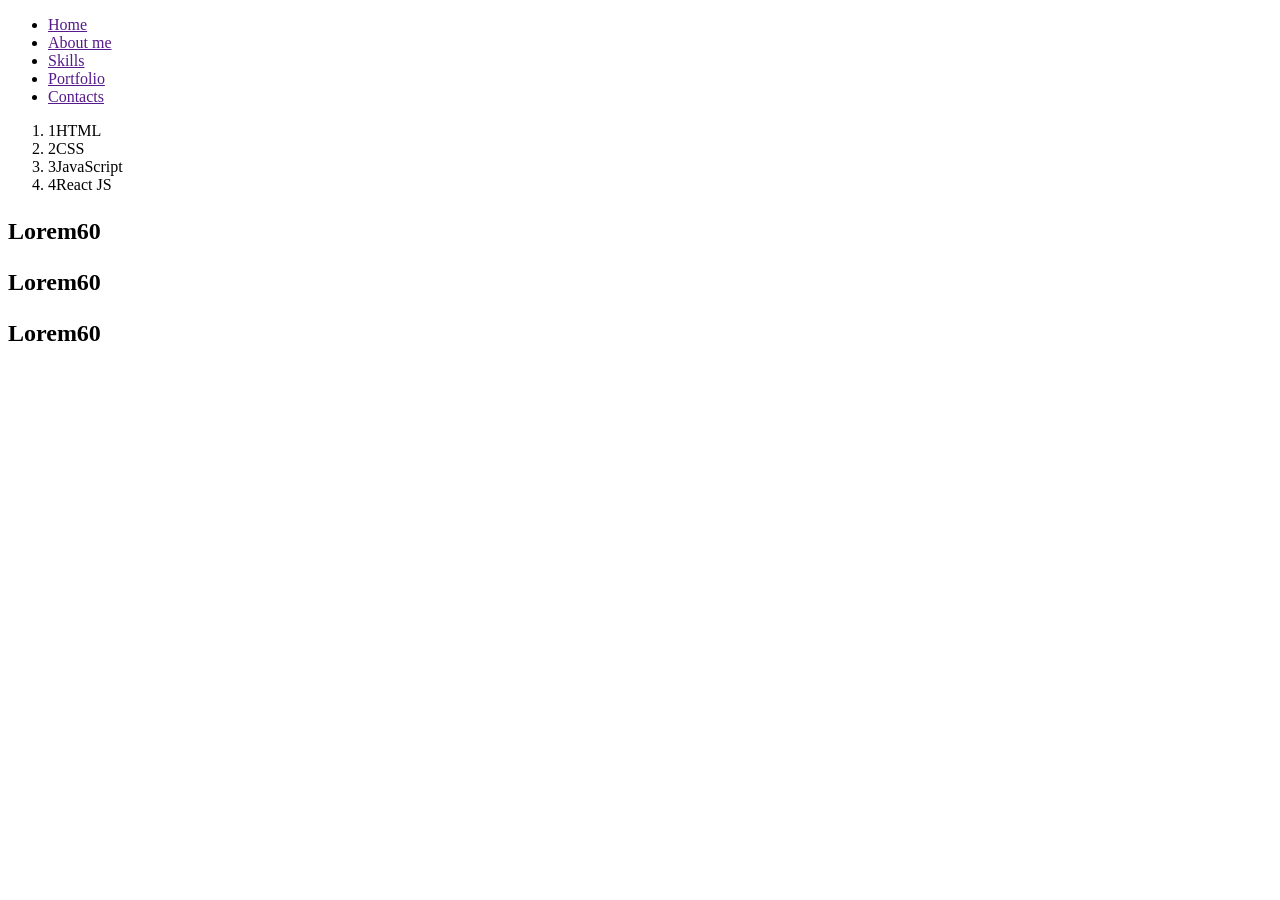
==== hw_8/index.html @ d8481239 "створив шопінг ліст" ====
<!DOCTYPE html>
<html lang="en">
<head>
    <meta charset="UTF-8">
    <meta name="viewport" content="width=device-width, initial-scale=1.0">
    <title>Document</title>
</head>
<body>
    <heaader class="header">
        <div class="container">
            <nav class="nav">
                <ul class="menu">
                    <li class="menu__item">  
                        <a href="" class="menu__link">Home</a></li>
                    <li class="menu__item"> 
                        <a href="" class="menu__link">About me</a></li>
                    <li class="menu__item"> 
                        <a href="" class="menu__link">Skills</a></li>
                    <li class="menu__item"> 
                        <a href="" class="menu__link">Portfolio</a></li>
                    <li class="menu__item">
                         <a href="" class="menu__link">Contacts</a></li>
                </ul>
            </nav>
        </div>
    </heaader>
    <main class="main">
      <section class="section">
    <ol class="list__numb">
<li><span>1</span>HTML</li>
<li><span>2</span>CSS</li>
<li><span>3</span>JavaScript</li>
<li><span>4</span>React JS</li>
    </ol>
    <h2 class="title_2" Skills>
   <p>Lorem60</p>
   <p>Lorem60</p>
   <p>Lorem60</p>

    </h2>

</section>

    </main>

</body>
</html>
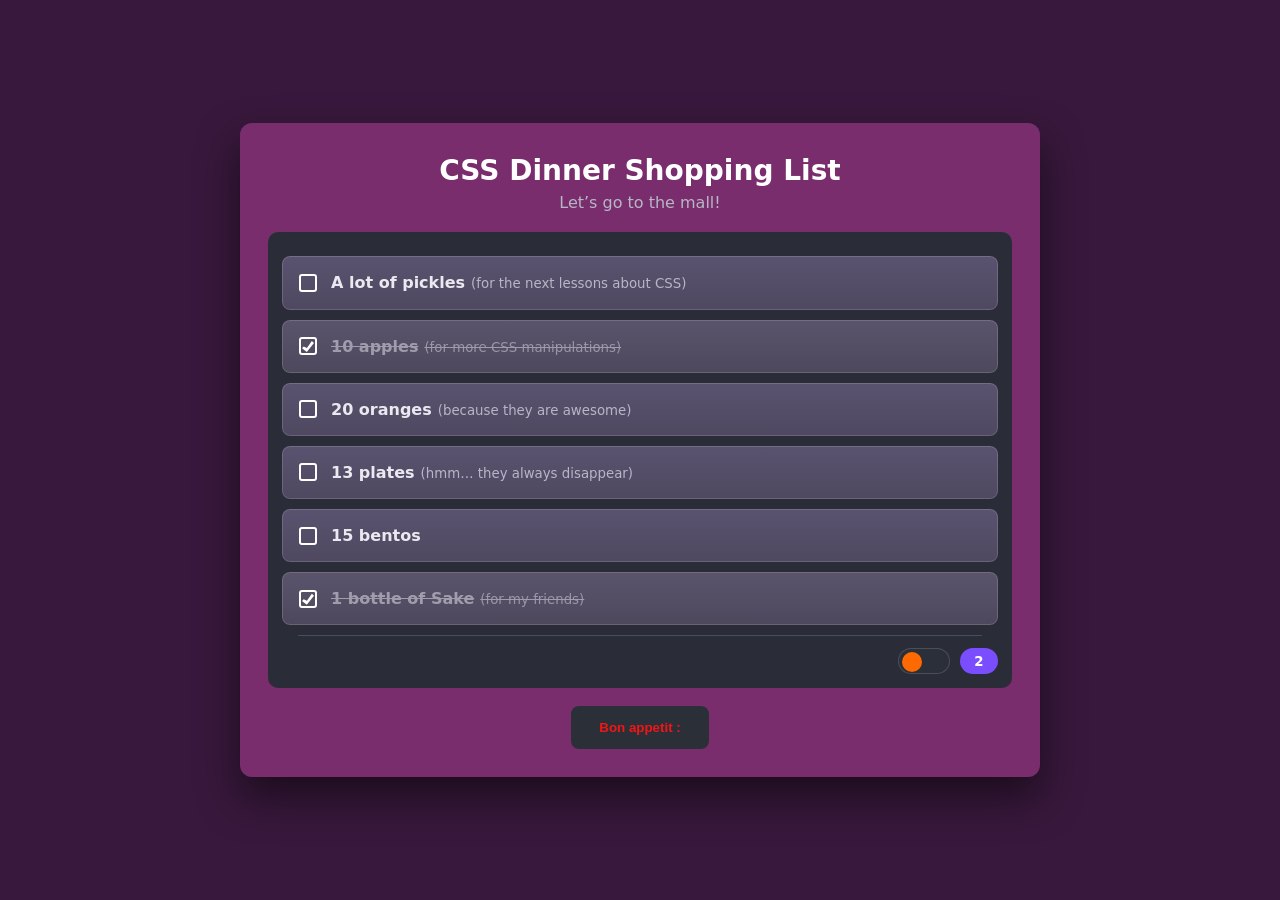
==== commit 7dd53f66: "домашнє завдання 8" ====
--- a/hw_8/index.html
+++ b/hw_8/index.html
@@ -1,47 +1,113 @@
-<!DOCTYPE html>
-<html lang="en">
+<!doctype html>
+<html lang="uk">
 <head>
-    <meta charset="UTF-8">
-    <meta name="viewport" content="width=device-width, initial-scale=1.0">
-    <title>Document</title>
+  <meta charset="utf-8" />
+  <meta name="viewport" content="width=device-width,initial-scale=1" />
+  <title>CSS Dinner Shopping List</title>
+    <link rel="stylesheet" href="./css/style.css">
+
 </head>
 <body>
-    <heaader class="header">
-        <div class="container">
-            <nav class="nav">
-                <ul class="menu">
-                    <li class="menu__item">  
-                        <a href="" class="menu__link">Home</a></li>
-                    <li class="menu__item"> 
-                        <a href="" class="menu__link">About me</a></li>
-                    <li class="menu__item"> 
-                        <a href="" class="menu__link">Skills</a></li>
-                    <li class="menu__item"> 
-                        <a href="" class="menu__link">Portfolio</a></li>
-                    <li class="menu__item">
-                         <a href="" class="menu__link">Contacts</a></li>
-                </ul>
-            </nav>
+
+  <div class="board">
+    <header>
+      <h1>CSS Dinner Shopping List</h1>
+      <p>Let’s go to the mall!</p>
+    </header>
+
+    <div class="list" id="list">
+      <div class="item">
+        <input type="checkbox" />
+        <div class="row">
+          <div class="box"><span class="tick"></span></div>
+          <div class="text">
+            <strong>A lot of pickles</strong>
+            <small>(for the next lessons about CSS)</small>
+          </div>
         </div>
-    </heaader>
-    <main class="main">
-      <section class="section">
-    <ol class="list__numb">
-<li><span>1</span>HTML</li>
-<li><span>2</span>CSS</li>
-<li><span>3</span>JavaScript</li>
-<li><span>4</span>React JS</li>
-    </ol>
-    <h2 class="title_2" Skills>
-   <p>Lorem60</p>
-   <p>Lorem60</p>
-   <p>Lorem60</p>
+      </div>
 
-    </h2>
+      <div class="item">
+        <input type="checkbox" checked />
+        <div class="row">
+          <div class="box"><span class="tick"></span></div>
+          <div class="text">
+            <strong>10 apples</strong>
+            <small>(for more CSS manipulations)</small>
+          </div>
+        </div>
+      </div>
 
-</section>
+      <div class="item">
+        <input type="checkbox" />
+        <div class="row">
+          <div class="box"><span class="tick"></span></div>
+          <div class="text">
+            <strong>20 oranges</strong>
+            <small>(because they are awesome)</small>
+          </div>
+        </div>
+      </div>
 
-    </main>
+      <div class="item">
+        <input type="checkbox" />
+        <div class="row">
+          <div class="box"><span class="tick"></span></div>
+          <div class="text">
+            <strong>13 plates</strong>
+            <small>(hmm… they always disappear)</small>
+          </div>
+        </div>
+      </div>
 
+      <div class="item">
+        <input type="checkbox" />
+        <div class="row">
+          <div class="box"><span class="tick"></span></div>
+          <div class="text">
+            <strong>15 bentos</strong>
+          </div>
+        </div>
+      </div>
+
+      <div class="item">
+        <input type="checkbox" checked />
+        <div class="row">
+          <div class="box"><span class="tick"></span></div>
+          <div class="text">
+            <strong>1 bottle of Sake</strong>
+            <small>(for my friends)</small>
+          </div>
+        </div>
+      </div>
+
+      <div class="divider"></div>
+
+      <div class="badges">
+        <label class="toggle">
+          <input type="checkbox" />
+          <span class="knob"></span>
+        </label>
+        <span class="pill"><small id="done-count">0</small></span>
+      </div>
+    </div>
+
+    <footer>
+      <button class="cta">Bon appetit :</button>
+    </footer>
+  </div>
+
+<script>
+  const list = document.getElementById('list');
+  const counter = document.getElementById('done-count');
+
+  function updateCount(){
+    const checks = list.querySelectorAll('.item input');
+    const done = [...checks].filter(c => c.checked).length;
+    counter.textContent = done;
+  }
+  list.addEventListener('change', updateCount);
+  updateCount();
+</script>
 </body>
 </html>
--- a/hw_8/css/style.css
+++ b/hw_8/css/style.css
@@ -0,0 +1,185 @@
+@import url(normalaize);
+@import url(vars.css);
+
+:root{
+  --bg:#0f1115;
+  --panel:#1b1e25;
+  --row:#4f4860;
+  --row-2:#5a5370;
+  --text:#e9e9ef;
+  --muted:#b7b6c6;
+  --accent:#ff4b4b;
+  --line:#8b86a2;
+  --check:#ffffff;
+}
+
+*{box-sizing:border-box;margin:0;padding:0}
+
+body{
+  min-height:100vh;
+  display:flex;
+  align-items:center;
+  justify-content:center;
+  background:#38183c;
+  font:16px/1.45 system-ui,-apple-system,Segoe UI,Roboto,Ubuntu,"Helvetica Neue",Arial;
+  color:var(--text);
+}
+
+.board{
+  width:min(800px,95vw);
+  background:#792d6d;
+  border-radius:12px;
+  padding:28px;
+  box-shadow:0 20px 40px rgba(0,0,0,.5);
+}
+
+header{
+  text-align:center;
+  margin-bottom:18px;
+}
+header h1{
+  font-size:28px;
+  color:white;
+  font-weight:800;
+}
+header p{
+  color:var(--muted);
+}
+
+.list{
+  background:#2a2d38;
+  border-radius:10px;
+  padding:14px;
+}
+
+.item{
+  position:relative;
+  list-style:none;
+  background:linear-gradient(0deg,var(--row),var(--row-2));
+  border-radius:8px;
+  margin:10px 0;
+  overflow:hidden;
+}
+
+.item input{
+  position:absolute;
+  inset:0;
+  width:100%;
+  height:100%;
+  opacity:0;
+  cursor:pointer;
+  z-index:2;
+}
+
+.row{
+  display:flex;
+  align-items:center;
+  gap:14px;
+  padding:14px 16px;
+  border:1px solid rgba(255,255,255,.15);
+  border-radius:8px;
+}
+
+.box{
+  flex:0 0 auto;
+  width:18px;height:18px;
+  border:2px solid var(--check);
+  border-radius:3px;
+  display:grid;place-items:center;
+}
+.tick{
+  width:12px;height:12px;
+  opacity:0;transform:scale(.7);
+  transition:.15s ease;
+  clip-path:polygon(14% 54%,0 68%,40% 100%,100% 24%,82% 8%,41% 66%);
+  background:var(--check);
+}
+
+.text{
+  flex:1 1 auto;
+  display:flex;
+  gap:6px;
+  align-items:baseline;
+  color:var(--text);
+  user-select:none;
+  transition:color .2s;
+}
+.text strong{font-weight:700}
+.text small{color:var(--muted)}
+
+.item:hover .text{
+  color:var(--accent);
+}
+
+.divider{
+  height:1px;
+  background:var(--line);
+  opacity:.35;
+  margin:10px 16px;
+  border-radius:1px;
+}
+
+.item:has(input:checked) .text{
+  color:#c0bfcd;
+  text-decoration:line-through;
+  opacity:.7;
+}
+.item:has(input:checked) .tick{
+  opacity:1;transform:scale(1)
+}
+.item:has(input:checked){
+  filter:saturate(.85)
+}
+
+.badges{
+  display:flex;
+  gap:10px;
+  align-items:center;
+  justify-content:flex-end;
+  margin-top:12px;
+}
+.toggle{
+  --h:26px;
+  position:relative;
+  width:52px;height:var(--h);
+  border-radius:999px;
+  background:#2b2f3a;
+  border:1px solid rgba(255,255,255,.15);
+}
+.toggle input{appearance:none;margin:0;position:absolute;inset:0;opacity:0;cursor:pointer}
+.knob{
+  position:absolute;inset:3px auto 3px 3px;
+  width:calc(var(--h) - 6px);height:calc(var(--h) - 6px);
+  border-radius:50%;
+  background:#ff6a00;
+  transition:.18s ease;
+}
+.toggle input:checked + .knob{left:auto;right:3px;background:#7a4dff}
+
+.pill{
+  display:inline-grid;place-items:center;
+  min-width:38px;height:26px;
+  padding:0 8px;
+  border-radius:999px;
+  background:#7a4dff;
+  color:white;
+  font-weight:700;
+}
+
+footer{
+  margin-top:18px;
+  display:flex;
+  justify-content:center;
+}
+.cta{
+  background:#2b3038;
+  border:0;
+  color:#f31515;
+  padding:14px 28px;
+  border-radius:8px;
+  font-weight:700;
+  cursor:pointer;
+}
+.cta:hover{
+  background:#3c424e;
+}
